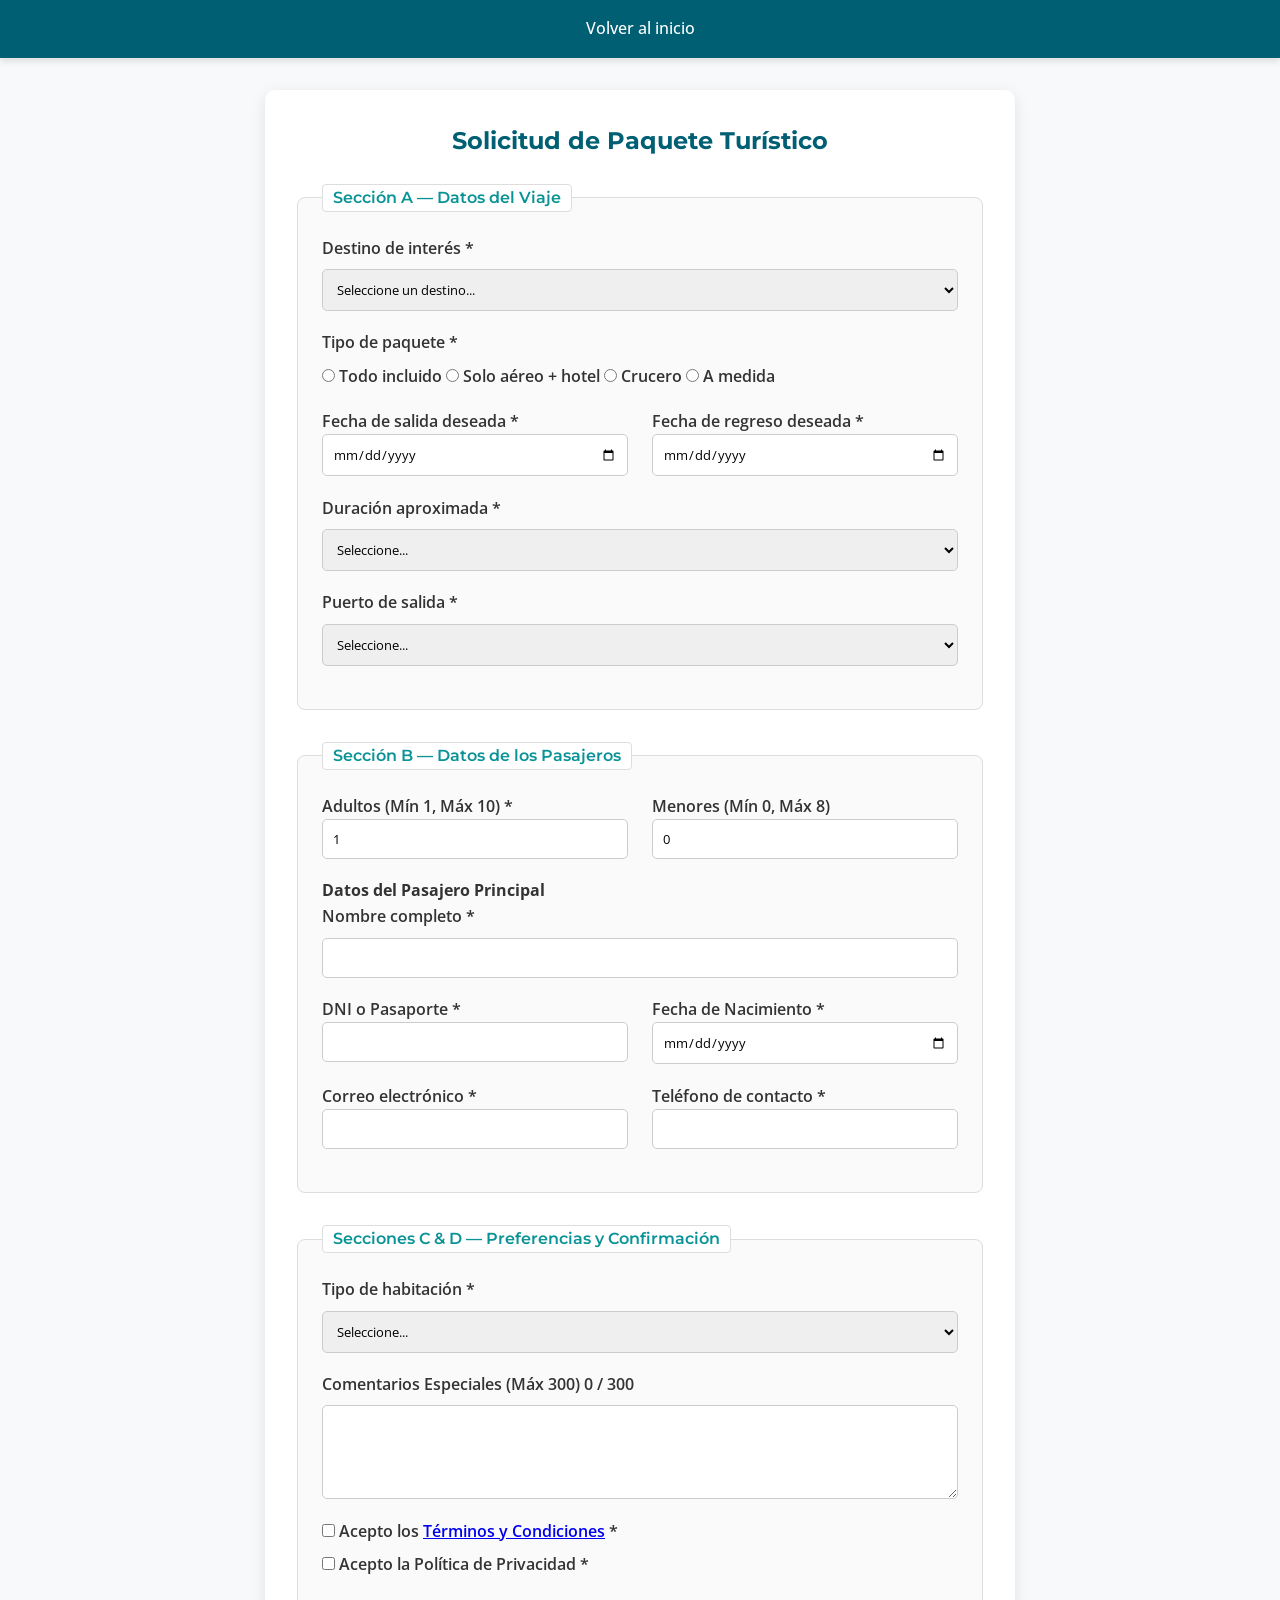
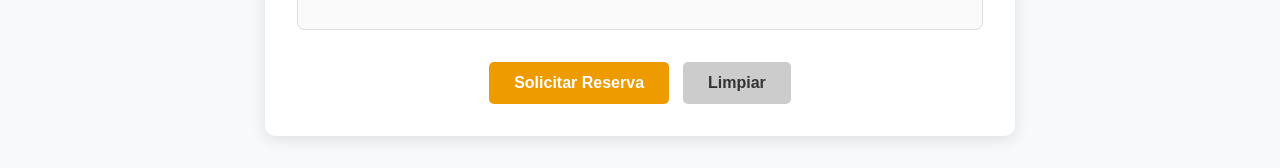
==== frontend-java-project/frontend/reserva.html @ 78637512 "etapa5: actualizacion completa de reserva.html con todos los campos requeridos de la rubrica" ====
<!DOCTYPE html>
<html lang="es">
<head>
    <meta charset="UTF-8">
    <meta name="viewport" content="width=device-width, initial-scale=1.0">
    <title>Solicitud de Reserva - ViajarYa</title>
    <link rel="stylesheet" href="css/style.css">
    <link rel="stylesheet" href="css/reserva.css">
    <script src="js/validaciones.js" defer></script>
</head>
<body>
    <header>
        <nav>
            <ul>
                <li><a href="index.html">Volver al inicio</a></li>
            </ul>
        </nav>
    </header>

    <main class="form-container">
        <h2>Solicitud de Paquete Turístico</h2>
        <div id="error-summary" style="display:none; color:red; margin-bottom: 1rem;"></div>

        <form id="reserva-form" novalidate>
            <!-- SECCIÓN A: Datos del Viaje -->
            <fieldset>
                <legend>Sección A — Datos del Viaje</legend>
                
                <div class="form-group">
                    <label for="destino">Destino de interés *</label>
                    <select id="destino" name="destino" required>
                        <option value="">Seleccione un destino...</option>
                        <optgroup label="América del Sur">
                            <option value="buenos_aires">Buenos Aires, Argentina</option>
                            <option value="rio">Río de Janeiro, Brasil</option>
                            <option value="machu_picchu">Machu Picchu, Perú</option>
                        </optgroup>
                        <optgroup label="Europa">
                            <option value="paris">París, Francia</option>
                            <option value="madrid">Madrid, España</option>
                            <option value="roma">Roma, Italia</option>
                        </optgroup>
                        <optgroup label="Caribe">
                            <option value="cancun">Cancún, México</option>
                            <option value="punta_cana">Punta Cana, R. Dominicana</option>
                            <option value="aruba">Aruba</option>
                        </optgroup>
                        <optgroup label="Asia y Otros">
                            <option value="tokio">Tokio, Japón</option>
                            <option value="bangkok">Bangkok, Tailandia</option>
                            <option value="sidney">Sídney, Australia</option>
                        </optgroup>
                    </select>
                </div>

                <div class="form-group">
                    <label>Tipo de paquete *</label>
                    <div>
                        <label><input type="radio" name="tipo_paquete" value="todo_incluido" required> Todo incluido</label>
                        <label><input type="radio" name="tipo_paquete" value="aereo_hotel"> Solo aéreo + hotel</label>
                        <label><input type="radio" name="tipo_paquete" value="crucero"> Crucero</label>
                        <label><input type="radio" name="tipo_paquete" value="medida"> A medida</label>
                    </div>
                </div>

                <div class="form-group row">
                    <div>
                        <label for="fecha_salida">Fecha de salida deseada *</label>
                        <input type="date" id="fecha_salida" name="fecha_salida" required>
                    </div>
                    <div>
                        <label for="fecha_regreso">Fecha de regreso deseada *</label>
                        <input type="date" id="fecha_regreso" name="fecha_regreso" required>
                    </div>
                </div>

                <div class="form-group">
                    <label for="duracion">Duración aproximada *</label>
                    <select id="duracion" name="duracion" required>
                        <option value="">Seleccione...</option>
                        <option value="3_5_dias">3 a 5 días</option>
                        <option value="1_semana">1 semana</option>
                        <option value="2_semanas">2 semanas</option>
                        <option value="mas_2_semanas">Más de 2 semanas</option>
                    </select>
                </div>

                <div class="form-group">
                    <label for="puerto_salida">Puerto de salida *</label>
                    <select id="puerto_salida" name="puerto_salida" required>
                        <option value="">Seleccione...</option>
                        <option value="buenos_aires">Buenos Aires</option>
                        <option value="cordoba">Córdoba</option>
                        <option value="rosario">Rosario</option>
                        <option value="otro">Otro</option>
                    </select>
                </div>
                
                <div class="form-group" id="container_otro_puerto" style="display:none;">
                    <label for="otro_puerto">Especificar ciudad *</label>
                    <input type="text" id="otro_puerto" name="otro_puerto">
                </div>
            </fieldset>

            <!-- SECCIÓN B: Datos de los Pasajeros -->
            <fieldset>
                <legend>Sección B — Datos de los Pasajeros</legend>
                
                <div class="form-group row">
                    <div>
                        <label for="cant_adultos">Adultos (Mín 1, Máx 10) *</label>
                        <input type="number" id="cant_adultos" name="cant_adultos" min="1" max="10" value="1" required>
                    </div>
                    <div>
                        <label for="cant_menores">Menores (Mín 0, Máx 8)</label>
                        <input type="number" id="cant_menores" name="cant_menores" min="0" max="8" value="0">
                    </div>
                </div>

                <h4>Datos del Pasajero Principal</h4>
                <div class="form-group">
                    <label for="nombre_principal">Nombre completo *</label>
                    <input type="text" id="nombre_principal" name="nombre_principal" required>
                </div>
                
                <div class="form-group row">
                    <div>
                        <label for="dni_pasaporte">DNI o Pasaporte *</label>
                        <input type="text" id="dni_pasaporte" name="dni_pasaporte" required>
                    </div>
                    <div>
                        <label for="fecha_nac_principal">Fecha de Nacimiento *</label>
                        <input type="date" id="fecha_nac_principal" name="fecha_nac_principal" required>
                    </div>
                </div>

                <div class="form-group row">
                    <div>
                        <label for="email_principal">Correo electrónico *</label>
                        <input type="email" id="email_principal" name="email_principal" required>
                    </div>
                    <div>
                        <label for="telefono_principal">Teléfono de contacto *</label>
                        <input type="tel" id="telefono_principal" name="telefono_principal" required>
                    </div>
                </div>
            </fieldset>

            <!-- SECCIÓN C & D Simplificadas (Preferencias y Confirmación) -->
            <fieldset>
                <legend>Secciones C & D — Preferencias y Confirmación</legend>
                <div class="form-group">
                    <label for="tipo_hab">Tipo de habitación *</label>
                    <select id="tipo_hab" name="tipo_hab" required>
                        <option value="">Seleccione...</option>
                        <option value="simple">Simple</option>
                        <option value="doble">Doble</option>
                        <option value="triple">Triple</option>
                    </select>
                </div>

                <div class="form-group">
                    <label for="comentarios">Comentarios Especiales (Máx 300) <span id="char-count">0 / 300</span></label>
                    <textarea id="comentarios" name="comentarios" maxlength="300" rows="4"></textarea>
                </div>

                <div class="form-group">
                    <label><input type="checkbox" id="terminos" name="terminos" required> Acepto los <a href="#">Términos y Condiciones</a> *</label>
                    <label><input type="checkbox" id="privacidad" name="privacidad" required> Acepto la Política de Privacidad *</label>
                </div>
            </fieldset>

            <div class="form-actions" style="text-align: center; margin-top: 2rem;">
                <button type="submit" class="btn-primary">Solicitar Reserva</button>
                <button type="reset" class="btn-secondary">Limpiar</button>
            </div>
        </form>
    </main>
</body>
</html>
---- frontend-java-project/frontend/css/style.css ----
@import url('https://fonts.googleapis.com/css2?family=Montserrat:wght@600;700&family=Open+Sans:wght@400;500&display=swap');

:root {
    /* Paleta temática de turismo */
    --color-principal: #005f73;
    --color-secundario: #0a9396;
    --color-acento: #ee9b00;
    --color-fondo: #f8f9fa;
    --color-texto: #333333;
    --fuente-titulos: 'Montserrat', sans-serif;
    --fuente-cuerpo: 'Open Sans', sans-serif;
}

* {
    margin: 0;
    padding: 0;
    box-sizing: border-box;
}

body {
    font-family: var(--fuente-cuerpo);
    color: var(--color-texto);
    background-color: var(--color-fondo);
    line-height: 1.6;
}

h1, h2, h3 {
    font-family: var(--fuente-titulos);
    color: var(--color-principal);
}

/* Header & Nav */
header {
    background-color: var(--color-principal);
    padding: 1rem 2rem;
    position: sticky;
    top: 0;
    z-index: 100;
    box-shadow: 0 4px 6px rgba(0,0,0,0.1);
}

nav ul {
    list-style: none;
    display: flex;
    justify-content: center;
    gap: 2rem;
}

nav a {
    text-decoration: none;
    color: white;
    font-weight: 500;
    transition: color 0.3s ease;
}

nav a:hover {
    color: var(--color-acento);
}

/* Hero Section */
#hero {
    height: 60vh;
    background-size: cover;
    background-position: center;
    position: relative;
    background-color: #ccc; 
}

.hero-overlay {
    position: absolute;
    top: 0;
    left: 0;
    width: 100%;
    height: 100%;
    background-color: rgba(0, 0, 0, 0.5);
    display: flex;
    justify-content: center;
    align-items: center;
}

.search-bar {
    background: rgba(255, 255, 255, 0.9);
    padding: 1.5rem;
    border-radius: 8px;
    display: flex;
    gap: 10px;
    box-shadow: 0 10px 20px rgba(0,0,0,0.2);
}

.search-bar input {
    padding: 10px;
    border: 1px solid #ccc;
    border-radius: 4px;
    font-family: var(--fuente-cuerpo);
}

.search-bar button {
    background-color: var(--color-acento);
    color: white;
    border: none;
    padding: 10px 20px;
    border-radius: 4px;
    cursor: pointer;
    font-weight: bold;
    transition: background-color 0.3s ease;
}

.search-bar button:hover {
    background-color: #ca8500;
}

/* Secciones Generales */
section {
    padding: 4rem 2rem;
    max-width: 1200px;
    margin: 0 auto;
}

section h2 {
    text-align: center;
    margin-bottom: 2rem;
    font-size: 2rem;
}

/* Grilla de Destinos */
#destinations {
    display: grid;
    grid-template-columns: repeat(auto-fit, minmax(280px, 1fr));
    gap: 2rem;
}

.card {
    background: white;
    border-radius: 10px;
    overflow: hidden;
    box-shadow: 0 5px 15px rgba(0,0,0,0.1);
    transition: transform 0.3s ease, box-shadow 0.3s ease;
    text-align: center;
    padding-bottom: 1.5rem;
}

.card:hover {
    transform: translateY(-10px);
    box-shadow: 0 12px 24px rgba(0,0,0,0.2);
}

.card img {
    width: 100%;
    height: 200px;
    object-fit: cover;
}

.card h3 {
    margin: 1rem 0 0.5rem;
}

/* Footer */
footer {
    background-color: var(--color-principal);
    color: white;
    text-align: center;
    padding: 3rem 2rem;
    margin-top: 2rem;
}

footer nav ul {
    margin: 1.5rem 0;
}

.social-media {
    margin-top: 1.5rem;
}

.social-media a {
    color: var(--color-acento);
    text-decoration: none;
    margin: 0 10px;
    font-weight: bold;
}

/* Dispositivos Móviles (Diseño Responsivo) */
@media (max-width: 768px) {
    nav ul {
        flex-direction: column;
        gap: 1rem;
        text-align: center;
    }
    
    .search-bar {
        flex-direction: column;
    }
    
    #destinations {
        grid-template-columns: 1fr;
    }
}
---- frontend-java-project/frontend/css/reserva.css ----
/* Contenedor principal del formulario */
.form-container {
    max-width: 750px;
    margin: 2rem auto;
    padding: 2rem;
    background-color: #ffffff;
    border-radius: 10px;
    box-shadow: 0 4px 15px rgba(0,0,0,0.1);
}

.form-container h2 {
    text-align: center;
    margin-bottom: 1.5rem;
    color: var(--color-principal);
}

/* Fieldsets - Separación de secciones */
fieldset {
    border: 1px solid #ddd;
    border-radius: 8px;
    padding: 1.5rem;
    margin-bottom: 2rem;
    background-color: #fafafa;
}

legend {
    font-family: var(--fuente-titulos);
    font-weight: 600;
    color: var(--color-secundario);
    background: #fff;
    padding: 0 10px;
    border: 1px solid #ddd;
    border-radius: 4px;
}

/* Grupos de campos */
.form-group {
    margin-bottom: 1.2rem;
    display: flex;
    flex-direction: column;
}

.form-group.row {
    display: grid;
    grid-template-columns: 1fr 1fr;
    gap: 1.5rem;
}

/* Labels e Inputs */
label {
    font-weight: 600;
    margin-bottom: 0.5rem;
    color: var(--color-texto);
}

input[type="text"],
input[type="email"],
input[type="tel"],
input[type="number"],
input[type="date"],
select,
textarea {
    width: 100%;
    padding: 10px;
    border: 1px solid #ccc;
    border-radius: 5px;
    font-family: var(--fuente-cuerpo);
    transition: all 0.3s ease;
}

/* Foco en inputs */
input:focus, select:focus, textarea:focus {
    outline: none;
    border-color: var(--color-secundario);
    box-shadow: 0 0 5px rgba(10, 147, 150, 0.5);
}

/* Clases solicitadas para validación en Etapa 3 */
.campo-error {
    border-color: red !important;
    box-shadow: 0 0 5px rgba(255, 0, 0, 0.3);
}

.campo-ok {
    border-color: green !important;
    box-shadow: 0 0 5px rgba(0, 128, 0, 0.3);
}

.error-text {
    color: red;
    font-size: 0.85rem;
    margin-top: 5px;
}

/* Botones */
.form-actions button {
    padding: 12px 25px;
    border: none;
    border-radius: 5px;
    font-weight: bold;
    cursor: pointer;
    font-size: 1rem;
    transition: background-color 0.3s;
}

.btn-primary {
    background-color: var(--color-acento);
    color: white;
}

.btn-primary:hover {
    background-color: #d18700;
}

.btn-secondary {
    background-color: #ccc;
    color: #333;
    margin-left: 10px;
}

.btn-secondary:hover {
    background-color: #999;
}

/* Diseño Móvil (Todos los campos en una columna) */
@media (max-width: 600px) {
    .form-group.row {
        grid-template-columns: 1fr;
        gap: 0;
    }
}/* This file is intentionally left blank. */
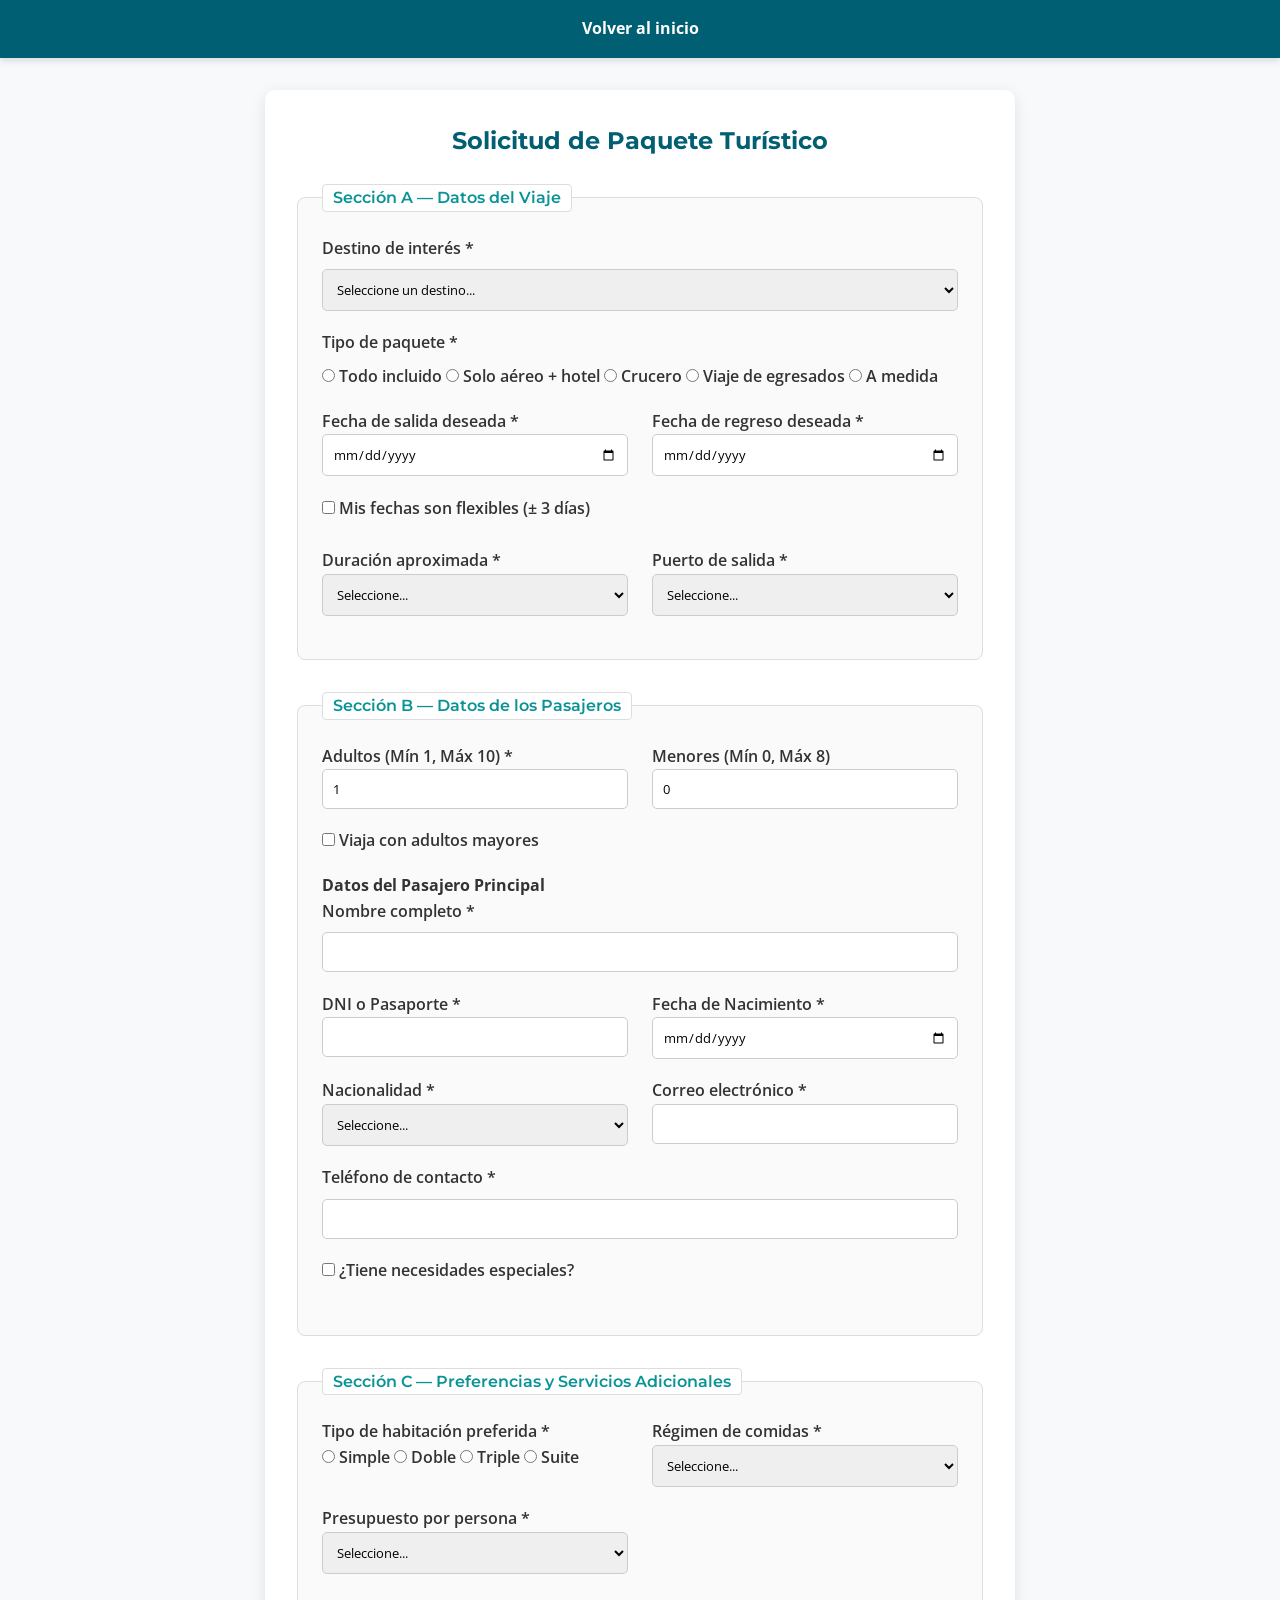
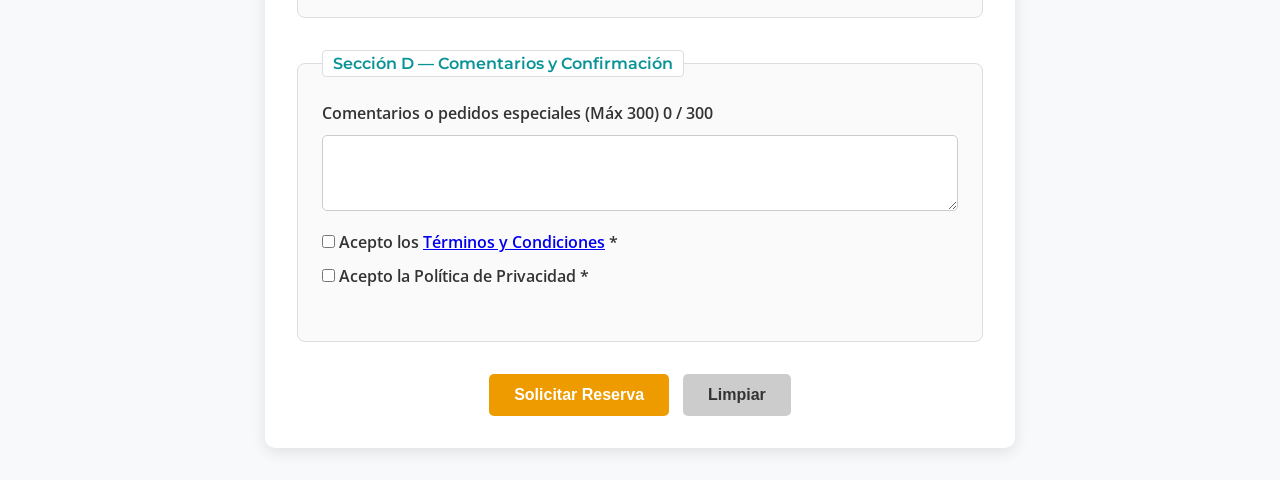
==== commit 660a99c6: "fix: actualizacion de index.html con imagenes y restauracion de reserva.html completo" ====
--- a/frontend-java-project/frontend/reserva.html
+++ b/frontend-java-project/frontend/reserva.html
@@ -12,14 +12,14 @@
     <header>
         <nav>
             <ul>
-                <li><a href="index.html">Volver al inicio</a></li>
+                <li><a href="index.html" style="color: white; font-weight: bold; text-decoration: none;">Volver al inicio</a></li>
             </ul>
         </nav>
     </header>
 
     <main class="form-container">
         <h2>Solicitud de Paquete Turístico</h2>
-        <div id="error-summary" style="display:none; color:red; margin-bottom: 1rem;"></div>
+        <div id="error-summary" style="display:none; background-color: #ffebee; color: #c62828; padding: 1rem; border-radius: 5px; margin-bottom: 1rem; text-align: center; font-weight: bold; border: 1px solid #ef9a9a;"></div>
 
         <form id="reserva-form" novalidate>
             <!-- SECCIÓN A: Datos del Viaje -->
@@ -32,6 +32,7 @@
                         <option value="">Seleccione un destino...</option>
                         <optgroup label="América del Sur">
                             <option value="buenos_aires">Buenos Aires, Argentina</option>
+                            <option value="cordoba">Córdoba, Argentina</option>
                             <option value="rio">Río de Janeiro, Brasil</option>
                             <option value="machu_picchu">Machu Picchu, Perú</option>
                         </optgroup>
@@ -45,20 +46,16 @@
                             <option value="punta_cana">Punta Cana, R. Dominicana</option>
                             <option value="aruba">Aruba</option>
                         </optgroup>
-                        <optgroup label="Asia y Otros">
-                            <option value="tokio">Tokio, Japón</option>
-                            <option value="bangkok">Bangkok, Tailandia</option>
-                            <option value="sidney">Sídney, Australia</option>
-                        </optgroup>
                     </select>
                 </div>
 
                 <div class="form-group">
                     <label>Tipo de paquete *</label>
-                    <div>
-                        <label><input type="radio" name="tipo_paquete" value="todo_incluido" required> Todo incluido</label>
+                    <div id="grupo-tipo-paquete">
+                        <label><input type="radio" name="tipo_paquete" value="todo_incluido"> Todo incluido</label>
                         <label><input type="radio" name="tipo_paquete" value="aereo_hotel"> Solo aéreo + hotel</label>
                         <label><input type="radio" name="tipo_paquete" value="crucero"> Crucero</label>
+                        <label><input type="radio" name="tipo_paquete" value="egresados"> Viaje de egresados</label>
                         <label><input type="radio" name="tipo_paquete" value="medida"> A medida</label>
                     </div>
                 </div>
@@ -75,30 +72,35 @@
                 </div>
 
                 <div class="form-group">
-                    <label for="duracion">Duración aproximada *</label>
-                    <select id="duracion" name="duracion" required>
-                        <option value="">Seleccione...</option>
-                        <option value="3_5_dias">3 a 5 días</option>
-                        <option value="1_semana">1 semana</option>
-                        <option value="2_semanas">2 semanas</option>
-                        <option value="mas_2_semanas">Más de 2 semanas</option>
-                    </select>
-                </div>
-
-                <div class="form-group">
-                    <label for="puerto_salida">Puerto de salida *</label>
-                    <select id="puerto_salida" name="puerto_salida" required>
-                        <option value="">Seleccione...</option>
-                        <option value="buenos_aires">Buenos Aires</option>
-                        <option value="cordoba">Córdoba</option>
-                        <option value="rosario">Rosario</option>
-                        <option value="otro">Otro</option>
-                    </select>
+                    <label><input type="checkbox" id="fechas_flexibles" name="fechas_flexibles"> Mis fechas son flexibles (± 3 días)</label>
+                </div>
+
+                <div class="form-group row">
+                    <div>
+                        <label for="duracion">Duración aproximada *</label>
+                        <select id="duracion" name="duracion" required>
+                            <option value="">Seleccione...</option>
+                            <option value="3_5_dias">3 a 5 días</option>
+                            <option value="1_semana">1 semana</option>
+                            <option value="2_semanas">2 semanas</option>
+                            <option value="mas_2_semanas">Más de 2 semanas</option>
+                        </select>
+                    </div>
+                    <div>
+                        <label for="puerto_salida">Puerto de salida *</label>
+                        <select id="puerto_salida" name="puerto_salida" required>
+                            <option value="">Seleccione...</option>
+                            <option value="buenos_aires">Buenos Aires</option>
+                            <option value="cordoba">Córdoba</option>
+                            <option value="rosario">Rosario</option>
+                            <option value="otro">Otro</option>
+                        </select>
+                    </div>
                 </div>
                 
                 <div class="form-group" id="container_otro_puerto" style="display:none;">
-                    <label for="otro_puerto">Especificar ciudad *</label>
-                    <input type="text" id="otro_puerto" name="otro_puerto">
+                    <label for="otro_puerto">Especificar ciudad de salida *</label>
+                    <input type="text" id="otro_puerto" name="otro_puerto" class="campo-oculto">
                 </div>
             </fieldset>
 
@@ -117,6 +119,16 @@
                     </div>
                 </div>
 
+                <div class="form-group row">
+                    <div>
+                        <label><input type="checkbox" id="con_adultos_mayores" name="con_adultos_mayores"> Viaja con adultos mayores</label>
+                    </div>
+                    <div id="container_cant_mayores" style="display:none;">
+                        <label for="cant_mayores">Cantidad de adultos mayores</label>
+                        <input type="number" id="cant_mayores" name="cant_mayores" min="1" max="10">
+                    </div>
+                </div>
+
                 <h4>Datos del Pasajero Principal</h4>
                 <div class="form-group">
                     <label for="nombre_principal">Nombre completo *</label>
@@ -136,32 +148,81 @@
 
                 <div class="form-group row">
                     <div>
+                        <label for="nacionalidad">Nacionalidad *</label>
+                        <select id="nacionalidad" name="nacionalidad" required>
+                            <option value="">Seleccione...</option>
+                            <option value="argentina">Argentina</option>
+                            <option value="chilena">Chilena</option>
+                            <option value="colombiana">Colombiana</option>
+                            <option value="otra">Otra</option>
+                        </select>
+                    </div>
+                    <div>
                         <label for="email_principal">Correo electrónico *</label>
                         <input type="email" id="email_principal" name="email_principal" required>
                     </div>
-                    <div>
-                        <label for="telefono_principal">Teléfono de contacto *</label>
-                        <input type="tel" id="telefono_principal" name="telefono_principal" required>
-                    </div>
-                </div>
-            </fieldset>
-
-            <!-- SECCIÓN C & D Simplificadas (Preferencias y Confirmación) -->
-            <fieldset>
-                <legend>Secciones C & D — Preferencias y Confirmación</legend>
-                <div class="form-group">
-                    <label for="tipo_hab">Tipo de habitación *</label>
-                    <select id="tipo_hab" name="tipo_hab" required>
-                        <option value="">Seleccione...</option>
-                        <option value="simple">Simple</option>
-                        <option value="doble">Doble</option>
-                        <option value="triple">Triple</option>
-                    </select>
-                </div>
-
-                <div class="form-group">
-                    <label for="comentarios">Comentarios Especiales (Máx 300) <span id="char-count">0 / 300</span></label>
-                    <textarea id="comentarios" name="comentarios" maxlength="300" rows="4"></textarea>
+                </div>
+
+                <div class="form-group">
+                    <label for="telefono_principal">Teléfono de contacto *</label>
+                    <input type="tel" id="telefono_principal" name="telefono_principal" required>
+                </div>
+
+                <div class="form-group">
+                    <label><input type="checkbox" id="check_necesidades" name="check_necesidades"> ¿Tiene necesidades especiales?</label>
+                </div>
+                <div class="form-group" id="container_necesidades_texto" style="display:none;">
+                    <label for="texto_necesidades">Detalle sus necesidades *</label>
+                    <textarea id="texto_necesidades" name="texto_necesidades" rows="2"></textarea>
+                </div>
+            </fieldset>
+
+            <!-- SECCIÓN C: Preferencias y Extras -->
+            <fieldset>
+                <legend>Sección C — Preferencias y Servicios Adicionales</legend>
+                
+                <div class="form-group row">
+                    <div>
+                        <label>Tipo de habitación preferida *</label>
+                        <div id="grupo-habitacion">
+                            <label><input type="radio" name="tipo_hab" value="simple"> Simple</label>
+                            <label><input type="radio" name="tipo_hab" value="doble"> Doble</label>
+                            <label><input type="radio" name="tipo_hab" value="triple"> Triple</label>
+                            <label><input type="radio" name="tipo_hab" value="suite"> Suite</label>
+                        </div>
+                    </div>
+                    <div>
+                        <label for="regimen_comidas">Régimen de comidas *</label>
+                        <select id="regimen_comidas" name="regimen_comidas" required>
+                            <option value="">Seleccione...</option>
+                            <option value="alojamiento">Solo alojamiento</option>
+                            <option value="desayuno">Desayuno incluido</option>
+                            <option value="media_pension">Media pensión</option>
+                            <option value="todo_incluido">Todo incluido</option>
+                        </select>
+                    </div>
+                </div>
+
+                <div class="form-group row">
+                    <div>
+                        <label for="presupuesto">Presupuesto por persona *</label>
+                        <select id="presupuesto" name="presupuesto" required>
+                            <option value="">Seleccione...</option>
+                            <option value="menos_500">Menos de USD 500</option>
+                            <option value="500_1000">USD 500 a 1000</option>
+                            <option value="mas_1000">Más de USD 1000</option>
+                        </select>
+                    </div>
+                </div>
+            </fieldset>
+
+            <!-- SECCIÓN D: Comentarios y Confirmación -->
+            <fieldset>
+                <legend>Sección D — Comentarios y Confirmación</legend>
+                
+                <div class="form-group">
+                    <label for="comentarios">Comentarios o pedidos especiales (Máx 300) <span id="char-count">0 / 300</span></label>
+                    <textarea id="comentarios" name="comentarios" maxlength="300" rows="3"></textarea>
                 </div>
 
                 <div class="form-group">
